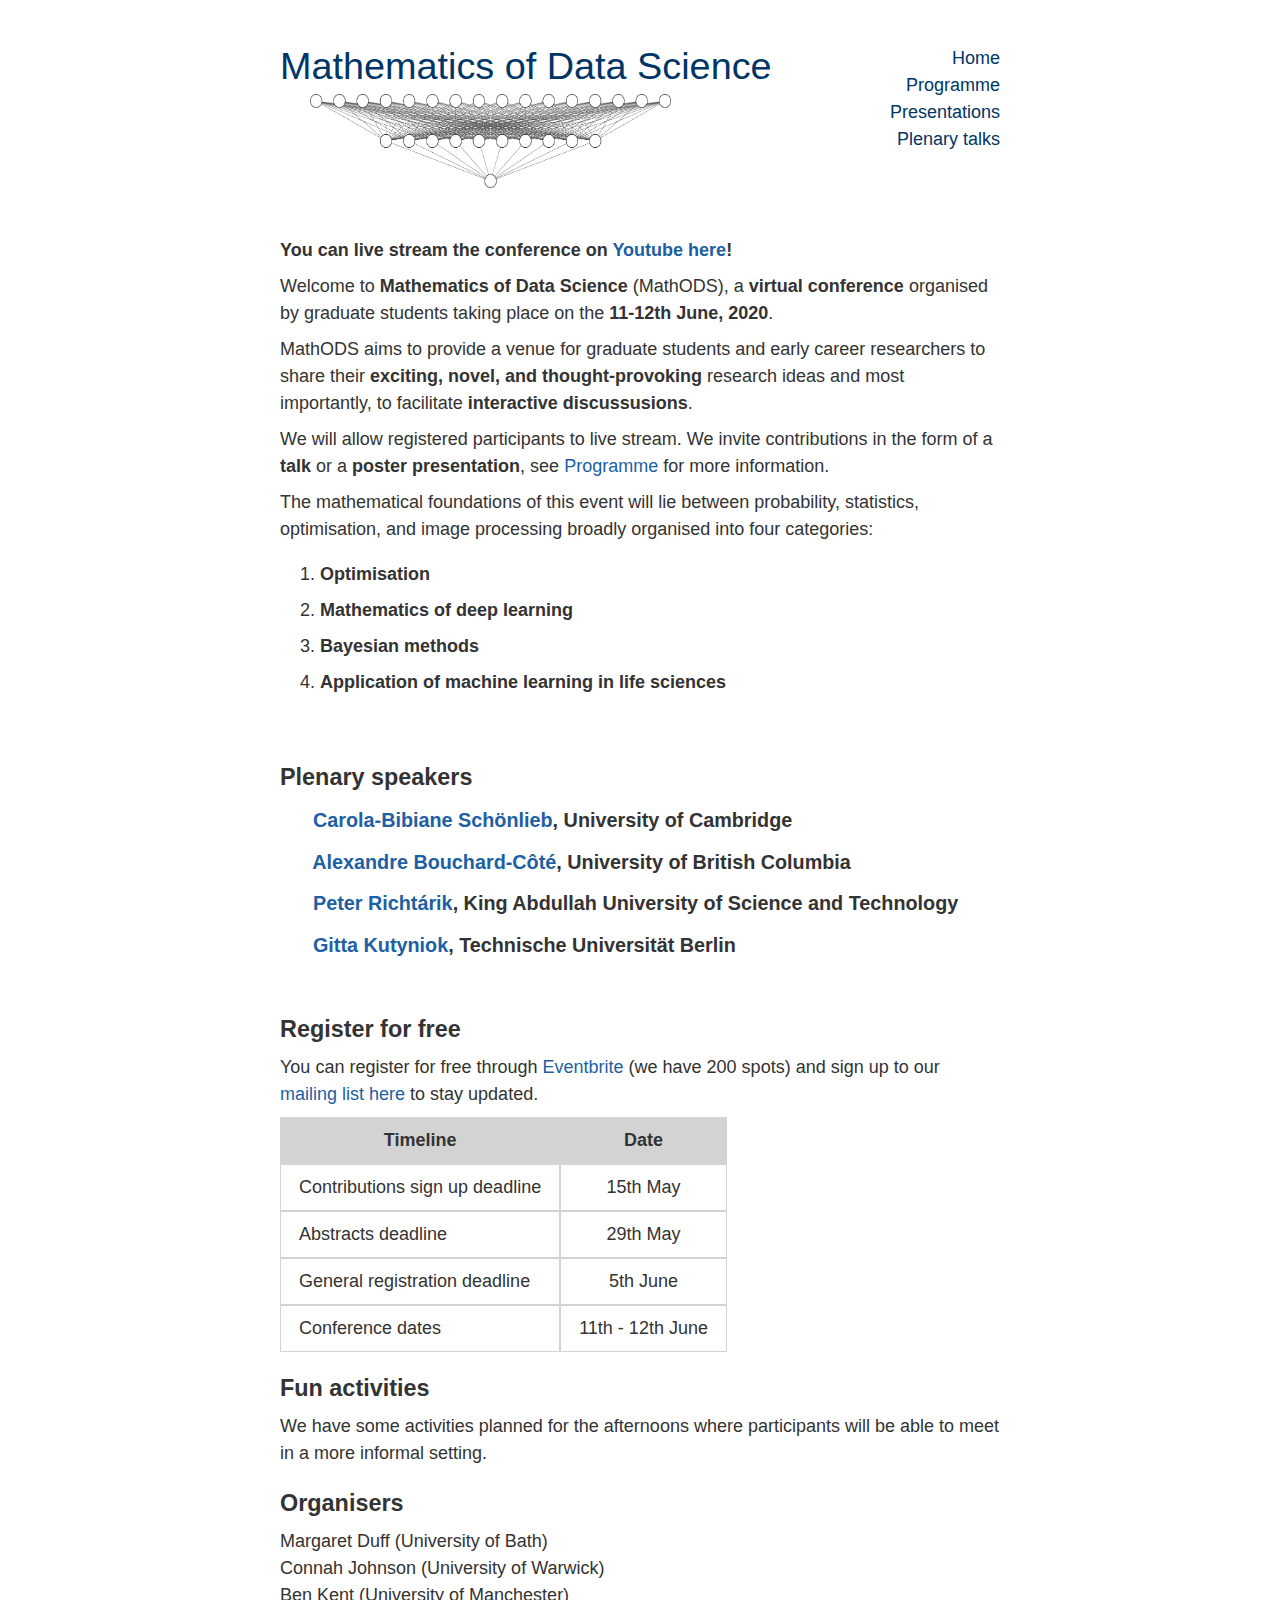
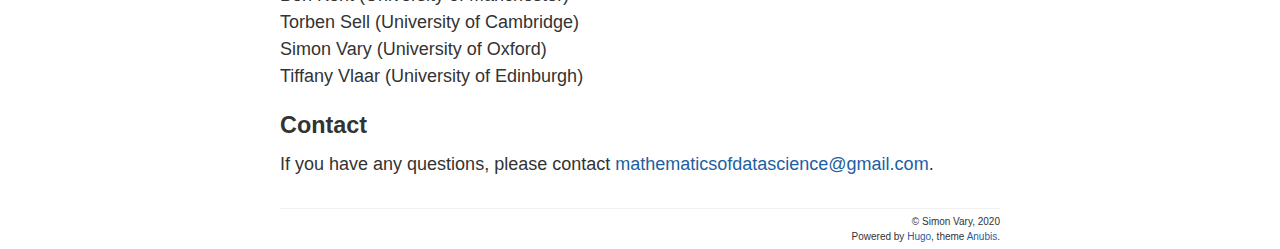
==== index.html @ c61d4f98 "link to yt" ====
<!DOCTYPE html>
<html>
<head>
	<meta name="generator" content="Hugo 0.69.0" />
    
        
<meta charset="utf-8">
<meta name="HandheldFriendly" content="True">
<meta name="viewport" content="width=device-width, initial-scale=1.0">
<meta name="referrer" content="no-referrer-when-downgrade">

<title>Mathematics of Data Science</title>
<meta name="description" content="Mathematics of Data Science.">

<link rel="alternate" type="application/rss+xml" title="RSS" href="https://maths-of-data.github.io/rss/">

<link rel="icon" type="image/x-icon" href="https://maths-of-data.github.io/favicon.ico">
<link rel="apple-touch-icon-precomposed" href="https://maths-of-data.github.io/favicon.png">

<link rel="stylesheet" href="https://maths-of-data.github.io/css/style.css?rnd=1591869907" />

<meta property="og:title" content="" />
<meta property="og:description" content="Mathematics of Data Science." />
<meta property="og:type" content="website" />
<meta property="og:url" content="https://maths-of-data.github.io/" />
<meta property="og:updated_time" content="2020-04-20T14:27:41+02:00" />

<meta name="twitter:card" content="summary"/>
<meta name="twitter:title" content=""/>
<meta name="twitter:description" content="Mathematics of Data Science."/>






<script type="application/javascript">
var doNotTrack = false;
if (!doNotTrack) {
	(function(i,s,o,g,r,a,m){i['GoogleAnalyticsObject']=r;i[r]=i[r]||function(){
	(i[r].q=i[r].q||[]).push(arguments)},i[r].l=1*new Date();a=s.createElement(o),
	m=s.getElementsByTagName(o)[0];a.async=1;a.src=g;m.parentNode.insertBefore(a,m)
	})(window,document,'script','https://www.google-analytics.com/analytics.js','ga');
	ga('create', 'UA-164955639-1', 'auto');
	
	ga('send', 'pageview');
}
</script>


<script type="application/javascript">
var doNotTrack = false;
if (!doNotTrack) {
	window.ga=window.ga||function(){(ga.q=ga.q||[]).push(arguments)};ga.l=+new Date;
	ga('create', 'UA-164955639-1', 'auto');
	
	ga('send', 'pageview');
}
</script>
<script async src='https://www.google-analytics.com/analytics.js'></script>




    
</head>
<body>
    <div class="container">
        <header> 
            
                <h1 class="site-header">
    <a href="https://maths-of-data.github.io/">Mathematics of Data Science<br>
    </a>
    <img src="/logo2.png" alt="Logo" width="60%" height="60%" style="margin-right: 5%;margin-left: 5%;display:inline-block">
    
</h1>
<nav>
    
    
    <a class=" active" href="/" title="">Home</a>
    
    <a class="" href="/program/" title="">Programme</a>
    
    <a class="" href="/posters-talks/" title="">Presentations</a>
    
    <a class="" href="/plenary-talks/" title="">Plenary talks</a>
    
</nav>

            
        </header>
        <main>
            
    <main aria-role="main">
      <header class="homepage-header">
        
        <h1>
        </h1>
        
      </header>
      <div class="homepage-content">
        
        <!-- raw HTML omitted -->
<p><strong>You can live stream the conference on <a href="https://youtu.be/4ugFJ882WTc">Youtube here</a>!</strong></p>
<!-- raw HTML omitted -->
<p>Welcome to <strong>Mathematics of Data Science</strong> (MathODS), a <strong>virtual conference</strong> organised by graduate students taking place on the <strong>11-12th June, 2020</strong>.</p>
<!-- raw HTML omitted -->
<!-- raw HTML omitted -->
<!-- raw HTML omitted -->
<p>MathODS aims to provide a venue for graduate students and early career researchers to share their <strong>exciting, novel, and thought-provoking</strong> research ideas and most importantly, to facilitate <strong>interactive discussusions</strong>.</p>
<p>We will allow registered participants to live stream. We invite contributions in the form of a <strong>talk</strong> or a <strong>poster presentation</strong>, see <a href="http://maths-of-data.github.io/program/">Programme</a> for more information.</p>
<p>The mathematical foundations of this event will lie between probability, statistics, optimisation, and image processing broadly organised into four categories:</p>
<ol>
<li>
<p><strong>Optimisation</strong></p>
<!-- raw HTML omitted -->
<!-- raw HTML omitted -->
</li>
<li>
<p><strong>Mathematics of deep learning</strong></p>
<!-- raw HTML omitted -->
<!-- raw HTML omitted -->
</li>
<li>
<p><strong>Bayesian methods</strong></p>
<!-- raw HTML omitted -->
<!-- raw HTML omitted -->
</li>
<li>
<p><strong>Application of machine learning in life sciences</strong></p>
<!-- raw HTML omitted -->
<!-- raw HTML omitted -->
</li>
</ol>
<p> </p>
<h1 id="plenary-speakers">Plenary speakers</h1>
<h2 id="nbspnbspnbspnbspnbsp-carola-bibiane-schönliebhahahugoshortcode-s1-hbhb-university-of-cambridge">      <a href="/plenary-talks/#carola-schonlieb">Carola-Bibiane Schönlieb</a>, University of Cambridge</h2>
<h2 id="nbspnbspnbspnbspnbsp-alexandre-bouchard-côtéhahahugoshortcode-s2-hbhb-university-of-british-columbia">      <a href="/plenary-talks/#alexandre-bouchard-cote">Alexandre Bouchard-Côté</a>, University of British Columbia</h2>
<h2 id="nbspnbspnbspnbspnbsp-peter-richtárikhahahugoshortcode-s3-hbhb-king-abdullah-university-of-science-and-technology">      <a href="/plenary-talks/#peter-richtarik">Peter Richtárik</a>, King Abdullah University of Science and Technology</h2>
<h2 id="nbspnbspnbspnbspnbsp-gitta-kutyniokhahahugoshortcode-s4-hbhb-technische-universität-berlin">      <a href="/plenary-talks/#gitta-kutynion">Gitta Kutyniok</a>, Technische Universität Berlin</h2>
<p> </p>
<h1 id="register-for-free">Register for free</h1>
<p>You can register for free through <a href="http://mathods.eventbrite.com/" title="Link to the Eventbrite.">Eventbrite</a> (we have 200 spots) and sign up to our <a href="https://forms.gle/hoowUguEVCWhY2Hd8" title="Link to the mailing list sign-up.">mailing list here</a> to stay updated.</p>
<!-- raw HTML omitted -->
<table>
<thead>
<tr>
<th>Timeline</th>
<th align="center">Date</th>
</tr>
</thead>
<tbody>
<tr>
<td>Contributions sign up deadline</td>
<td align="center">15th May</td>
</tr>
<tr>
<td>Abstracts deadline</td>
<td align="center">29th May</td>
</tr>
<tr>
<td>General registration deadline</td>
<td align="center">5th June</td>
</tr>
<tr>
<td>Conference dates</td>
<td align="center">11th - 12th June</td>
</tr>
</tbody>
</table>
<h1 id="fun-activities">Fun activities</h1>
<p>We have some activities planned for the afternoons where participants will be able to meet in a more informal setting.</p>
<h1 id="organisers">Organisers</h1>
<p>Margaret Duff (University of Bath)<br>
Connah Johnson (University of Warwick)<br>
Ben Kent (University of Manchester)<br>
Torben Sell (University of Cambridge)<br>
Simon Vary (University of Oxford)<br>
Tiffany Vlaar (University of Edinburgh)</p>
<h1 id="contact">Contact</h1>
<p>If you have any questions, please contact <a href="mailto:mathematicsofdatascience@gmail.com">mathematicsofdatascience@gmail.com</a>.</p>
<!-- raw HTML omitted -->
<!-- raw HTML omitted -->

      </div>
      <div>
        
            
        
            
        
            
        
            
        
            
        
      </div>
    </main>

        </main>
        <footer>
            
                <p>© Simon Vary, 2020<br>
Powered by <a target="_blank" href="https://gohugo.io/">Hugo</a>, theme <a target="_blank" href="https://github.com/mitrichius/hugo-theme-anubis">Anubis</a>.
</p>
            
        </footer>
    </div>
</body>
</html>
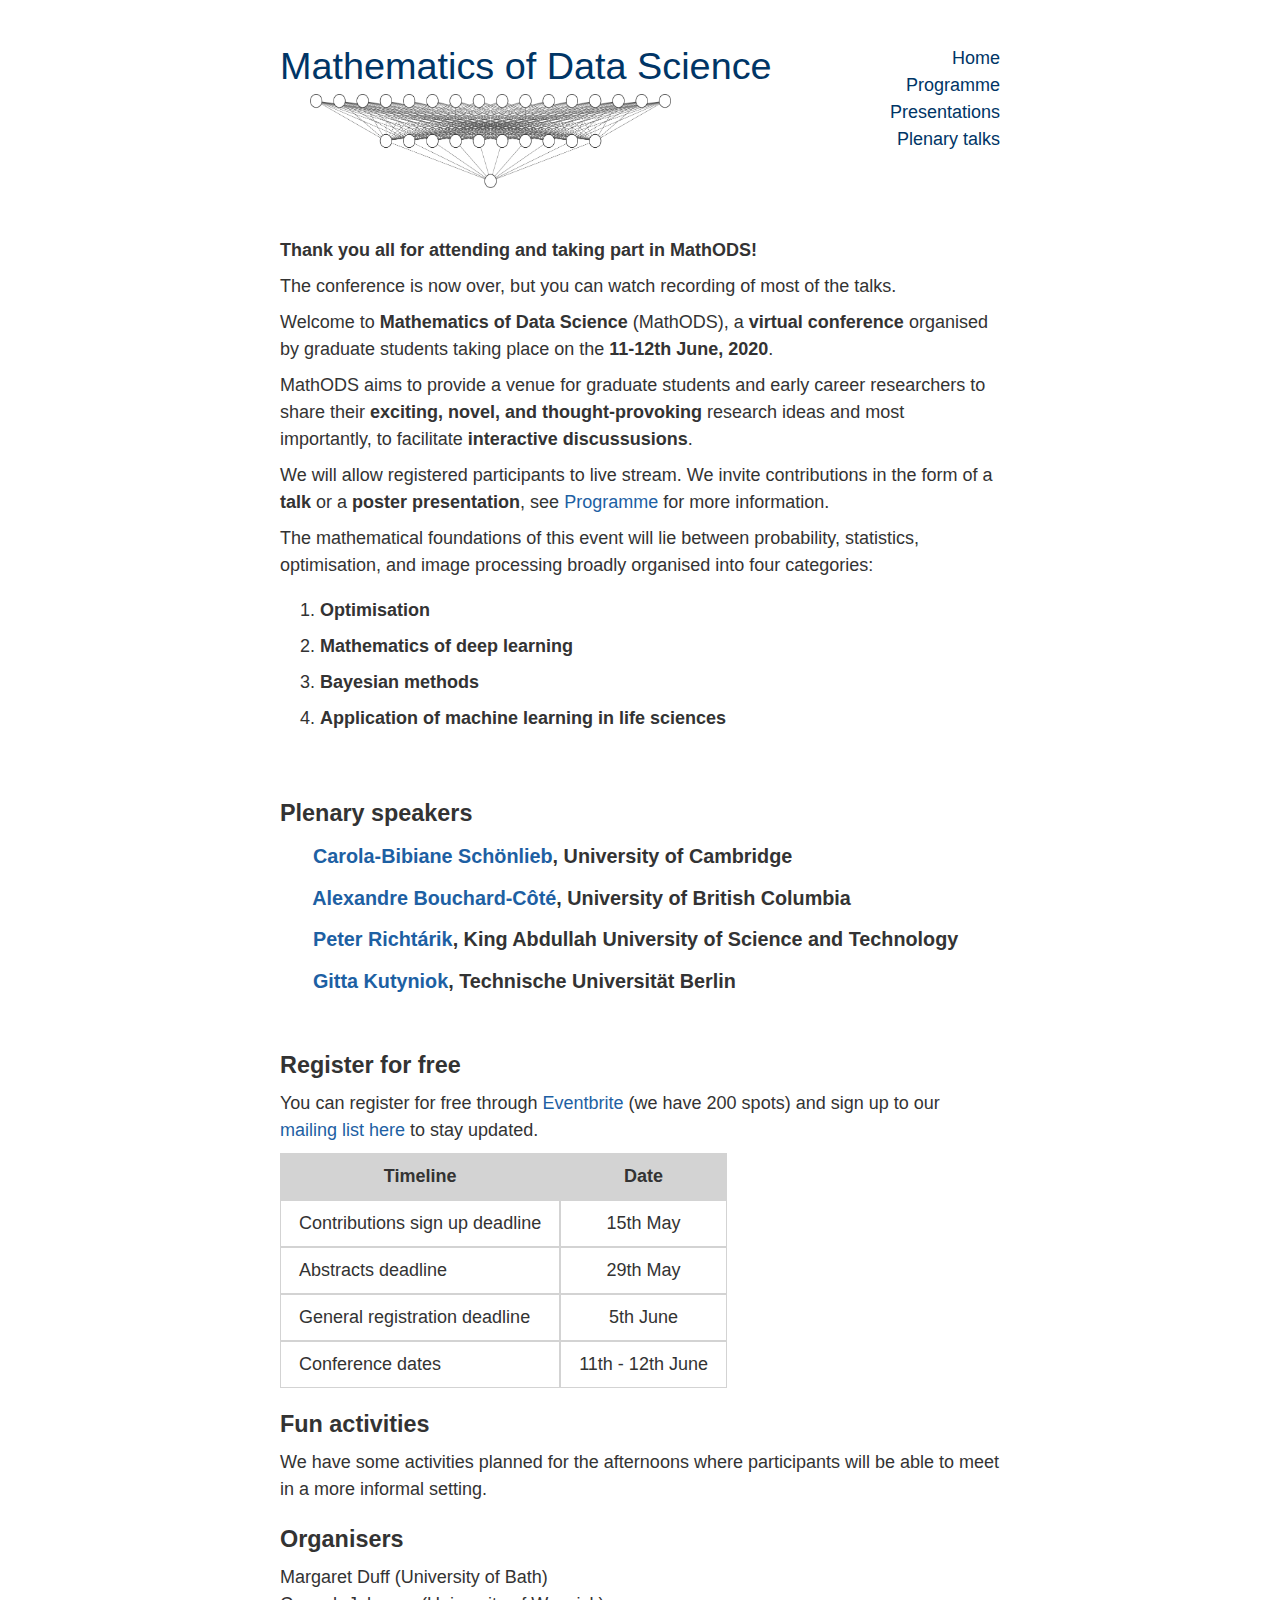
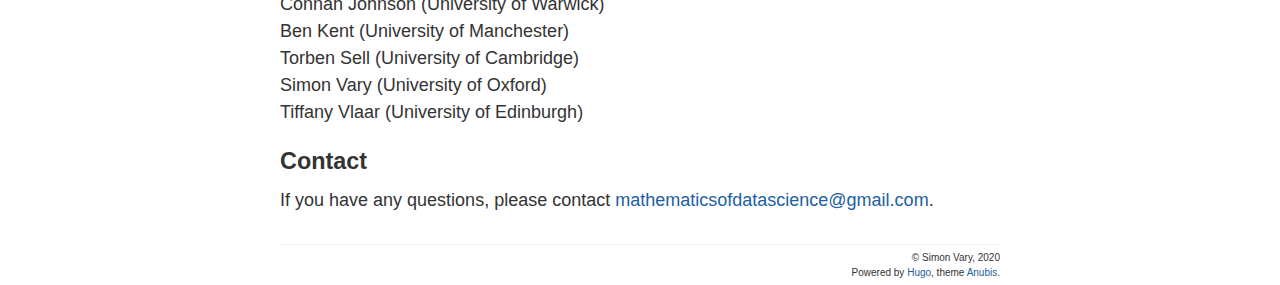
==== commit 1e95c7cf: "Added links to youtube videos" ====
--- a/index.html
+++ b/index.html
@@ -17,7 +17,7 @@
 <link rel="icon" type="image/x-icon" href="https://maths-of-data.github.io/favicon.ico">
 <link rel="apple-touch-icon-precomposed" href="https://maths-of-data.github.io/favicon.png">
 
-<link rel="stylesheet" href="https://maths-of-data.github.io/css/style.css?rnd=1591869907" />
+<link rel="stylesheet" href="https://maths-of-data.github.io/css/style.css?rnd=1593684642" />
 
 <meta property="og:title" content="" />
 <meta property="og:description" content="Mathematics of Data Science." />
@@ -101,7 +101,8 @@
       <div class="homepage-content">
         
         <!-- raw HTML omitted -->
-<p><strong>You can live stream the conference on <a href="https://youtu.be/4ugFJ882WTc">Youtube here</a>!</strong></p>
+<p><strong>Thank you all for attending and taking part in MathODS!</strong></p>
+<p>The conference is now over, but you can watch recording of most of the talks.</p>
 <!-- raw HTML omitted -->
 <p>Welcome to <strong>Mathematics of Data Science</strong> (MathODS), a <strong>virtual conference</strong> organised by graduate students taking place on the <strong>11-12th June, 2020</strong>.</p>
 <!-- raw HTML omitted -->
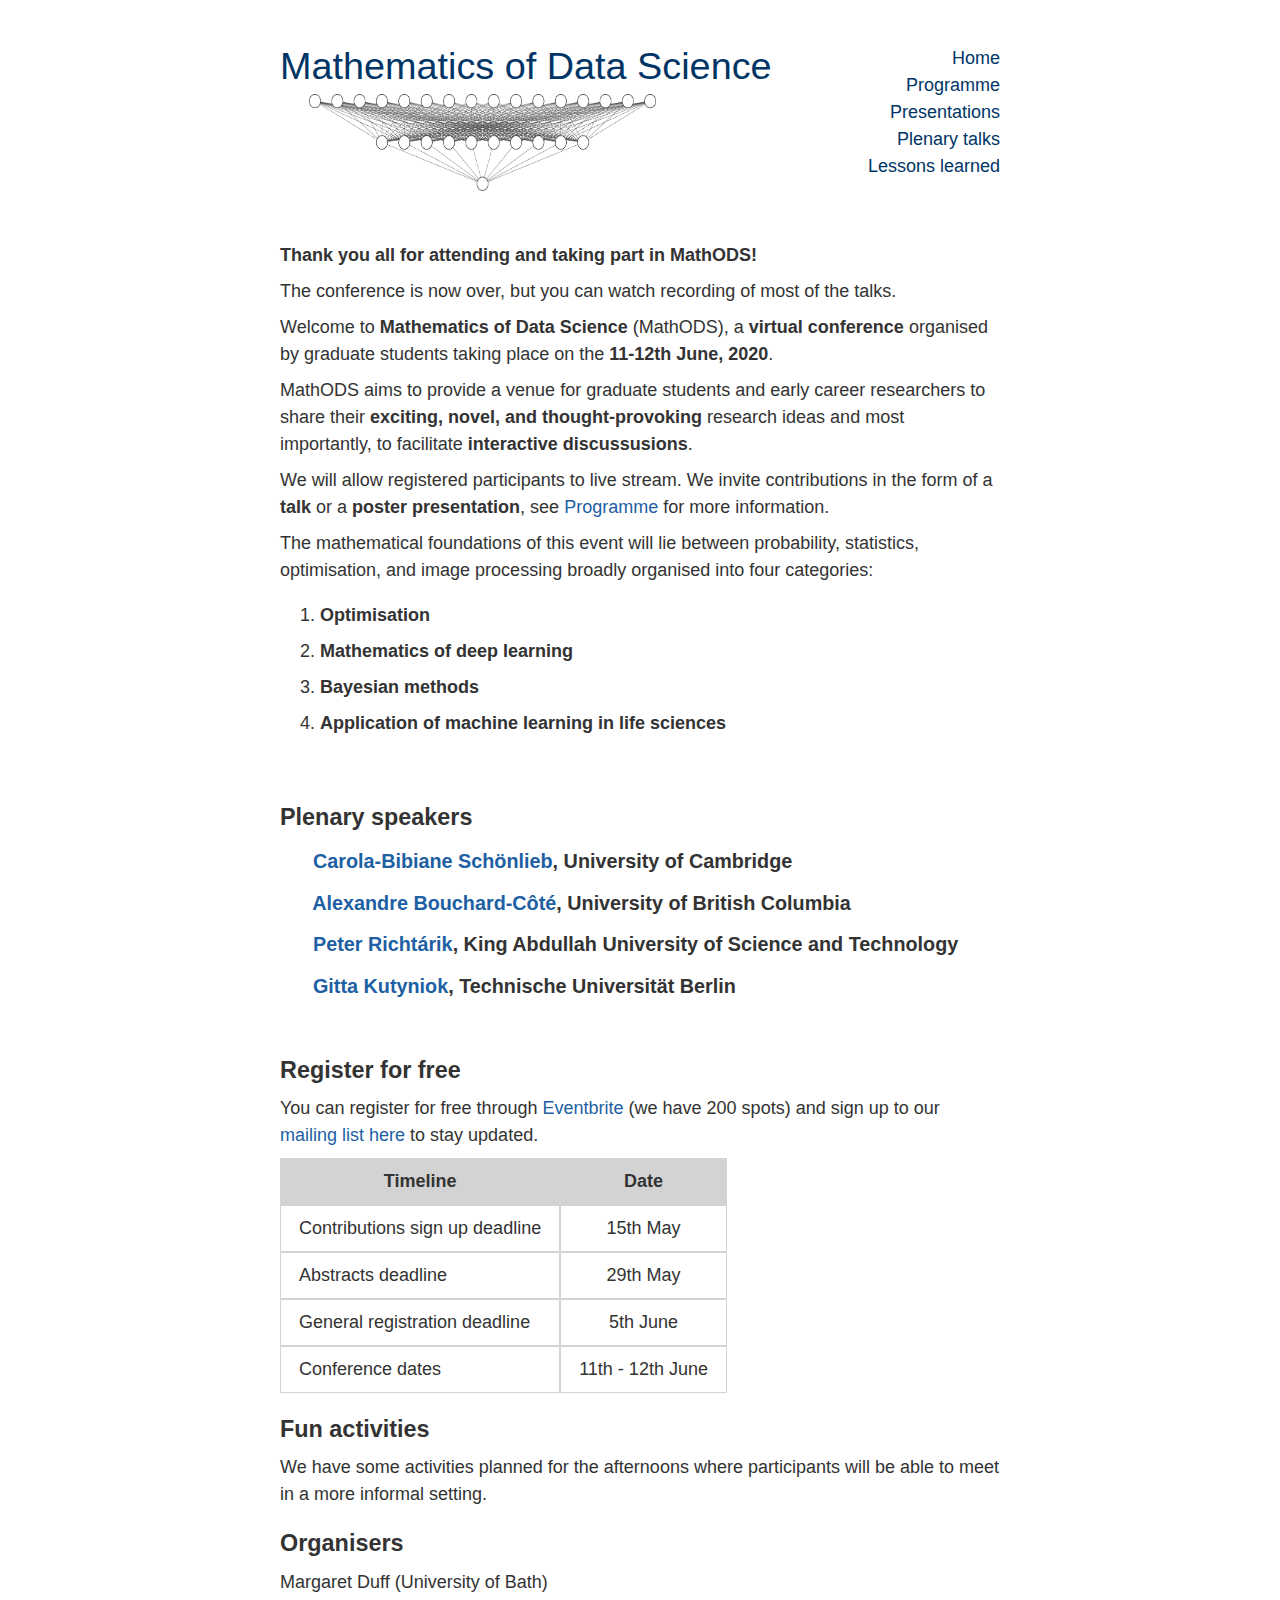
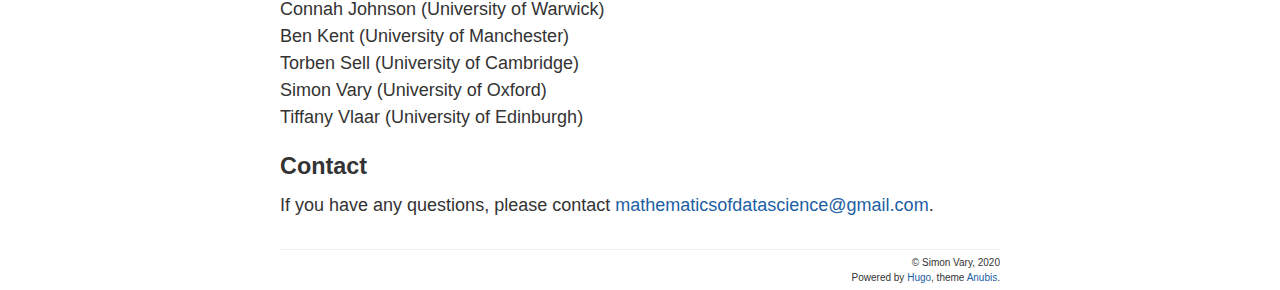
==== commit 20840212: "lessons" ====
--- a/index.html
+++ b/index.html
@@ -17,7 +17,7 @@
 <link rel="icon" type="image/x-icon" href="https://maths-of-data.github.io/favicon.ico">
 <link rel="apple-touch-icon-precomposed" href="https://maths-of-data.github.io/favicon.png">
 
-<link rel="stylesheet" href="https://maths-of-data.github.io/css/style.css?rnd=1593684642" />
+<link rel="stylesheet" href="https://maths-of-data.github.io/css/style.css?rnd=1596706096" />
 
 <meta property="og:title" content="" />
 <meta property="og:description" content="Mathematics of Data Science." />
@@ -84,6 +84,8 @@
     <a class="" href="/posters-talks/" title="">Presentations</a>
     
     <a class="" href="/plenary-talks/" title="">Plenary talks</a>
+    
+    <a class="" href="/lessons/" title="">Lessons learned</a>
     
 </nav>
 
@@ -196,6 +198,8 @@
         
             
         
+            
+        
       </div>
     </main>
 
